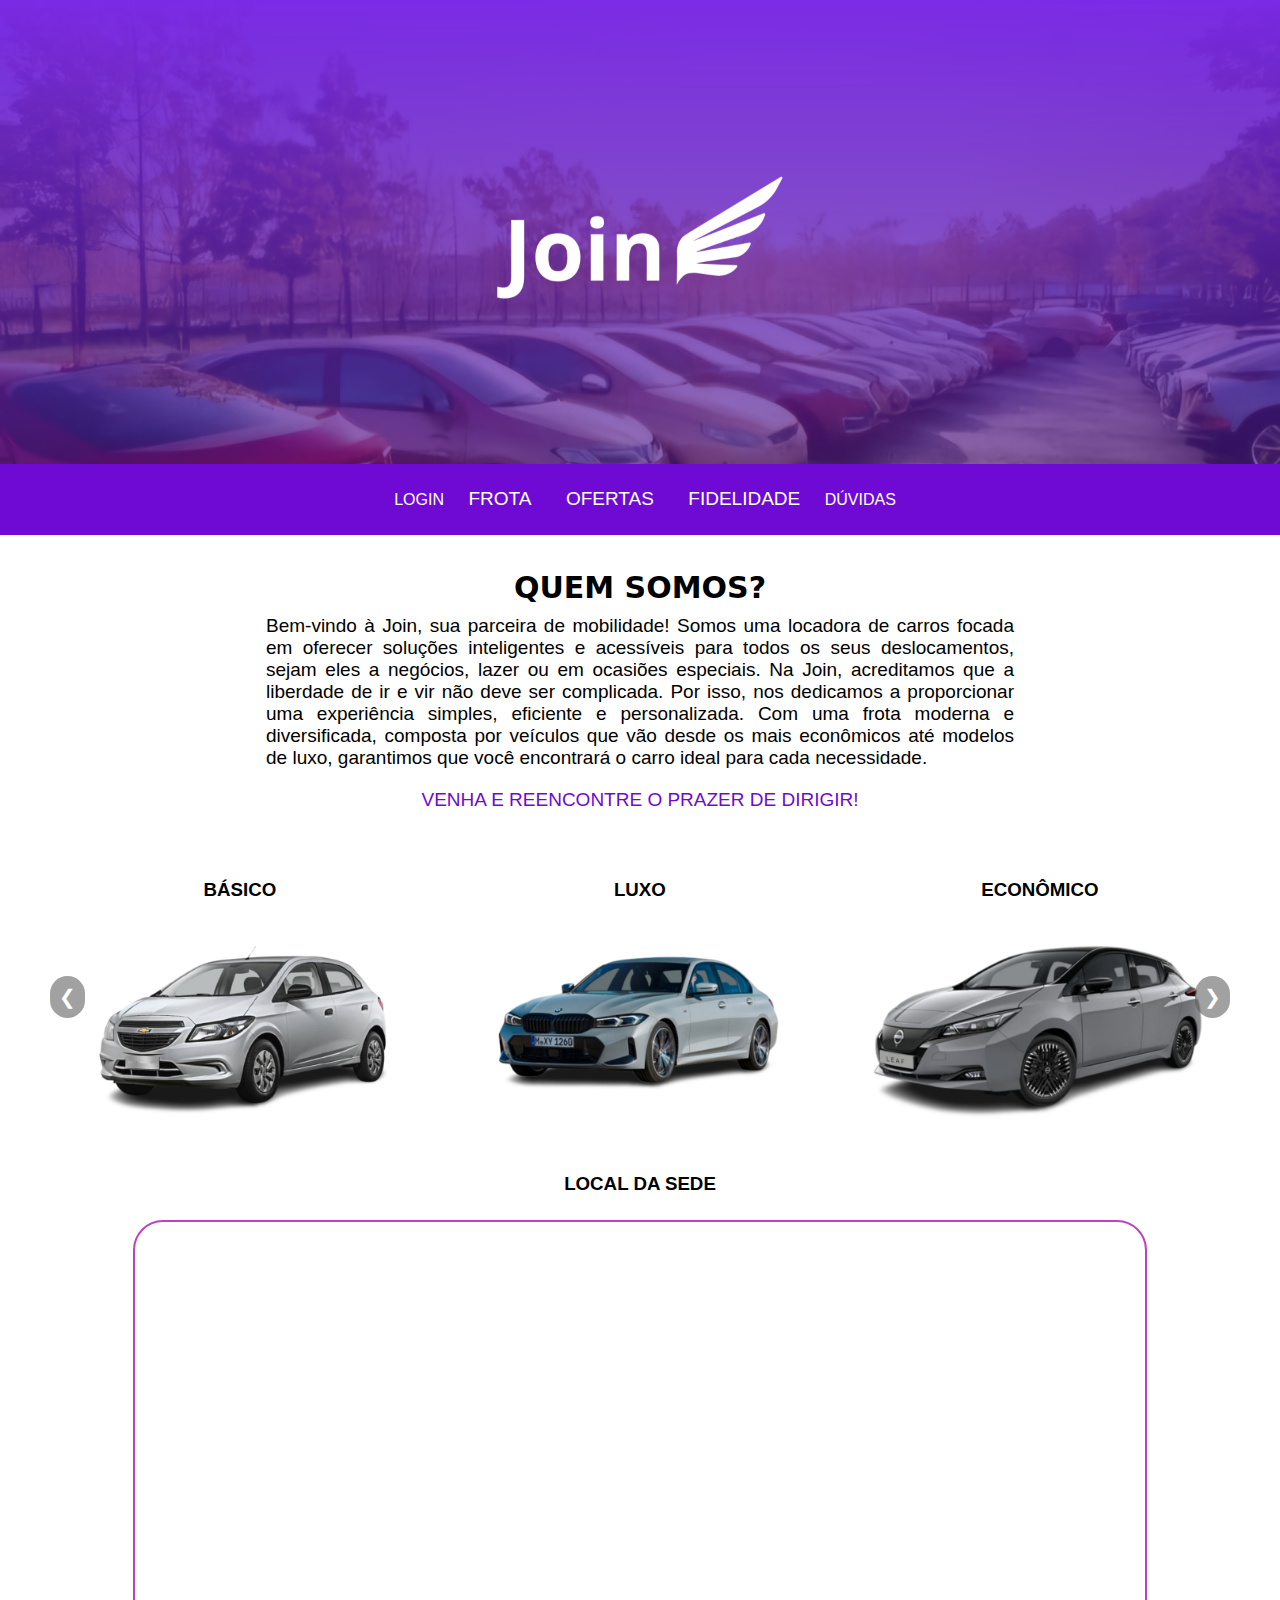
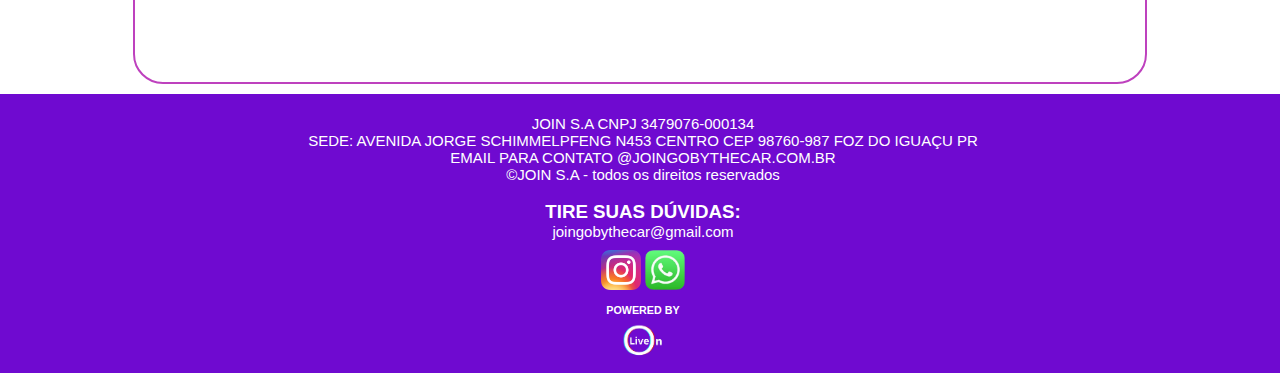
==== index.html @ 6f234f82 "Add files via upload" ====
<!DOCTYPE html>
<html lang="pt-br">
<head>
    <meta charset="UTF-8">
    <meta name="viewport" content="width=device-width, initial-scale=1.0">
    <meta name="theme-color" content="#6f0ad4">
    <link rel="stylesheet" href="style.css">
    <link rel="shortcut icon" href="img/favicon.png" type="image/x-icon">
    <title>Locadora</title> <!-- Título da página -->
</head>
<body>
    
    <header>
        <img src="img/background.png" class="background">  <!-- Imagem de fundo da página -->
    </header>

    <aside>
        <nav class="asidenav">
            <!-- Menu de navegação (nav bar) -->
            <ul>
                <li><a href="login.html">LOGIN</a></li>
                <li><a href="#frota" class="text">FROTA</a></li>
                <li><a href="#" class="text">OFERTAS</a></li>
                <li><a href="#" class="text">FIDELIDADE</a></li>
                <li><a href="#duvidas" class="duvida">DÚVIDAS</a></li>  
            </ul>
        </nav>
    </aside>
    
    <main>
        <section class="elementomae">
            <div class="quemsomos">
                <h2>QUEM SOMOS?</h2>
                <p class="text">Bem-vindo à Join, sua parceira de mobilidade! Somos uma locadora de carros focada em oferecer soluções inteligentes e acessíveis 
                     para todos os seus deslocamentos, sejam eles a negócios, lazer ou em ocasiões especiais.
                    Na Join, acreditamos que a liberdade de ir e vir não deve ser complicada. Por isso, nos dedicamos a proporcionar uma experiência simples, eficiente e personalizada. Com uma frota moderna e diversificada, composta por veículos que vão desde os mais econômicos até modelos de luxo, garantimos que você encontrará o carro ideal para cada necessidade.</p>
                <p class="sub">VENHA E REENCONTRE O PRAZER DE DIRIGIR!</p>
            </div>
        </section>
        <br>
        <script src="carrossel.js"></script>
        <div class="carousel" id="frota">
            <div class="carousel-images">
                <div class="carousel-item">
                    <h3>BÁSICO</h3>
                    <img src="img/onix.png" alt="BMW 320">
                </div>
                <div class="carousel-item">
                    <h3>LUXO</h3>
                    <a href="categoria.html"><img src="img/bmw.png" alt="BMW"></a>
            
                </div>
                <div class="carousel-item">
                    <h3>ECONÔMICO</h3>
                    <img src="img/nissanleaf.png" alt="leaf">
                </div>
                <div class="carousel-item">
                    <h3>EXECUTIVO</h3>
                    <img src="img/corola.png" alt="corola">
                </div>
                <div class="carousel-item">
                    <h3>GRANDE PORTE</h3>
                    <img src="img/compass.png" alt="compass">
                </div>
                <div class="carousel-item">
                    <h3>ADAPTADO</h3>
                    <img src="img/cronos.png" alt="cronos">
                </div>
                <div class="carousel-item">
                    <h3>SUPER LUXO</h3>
                    <img src="img/audi.png" alt="audi ">
                </div>
            </div>
            <button class="carousel-control prev" onclick="moveCarousel(-1)">&#10094;</button>
            <button class="carousel-control next" onclick="moveCarousel(1)">&#10095;</button>
        </div>
        <br>
        <h3>LOCAL DA SEDE</h3>
        <section class="elementomae">
            <div class="maps">
                <iframe src="https://www.google.com/maps/embed?pb=!1m18!1m12!1m3!1d3599.5429567355877!2d-54.56674892540214!3d-25.553596837792014!2m3!1f0!2f0!3f0!3m2!1i1024!2i768!4f13.1!3m3!1m2!1s0x94f69109c08444b5%3A0xd7e0a059121ec4ca!2sCol%C3%A9gio%20Estadual%20Tarqu%C3%ADnio%20Santos!5e0!3m2!1spt-BR!2sbr!4v1729248324265!5m2!1spt-BR!2sbr" width="1000" height="450" style="border-radius: 30px  ; padding: 5px; margin: 10px; border: 2px solid rgb(190, 65, 190);" allowfullscreen="" loading="lazy" referrerpolicy="no-referrer-when-downgrade"></iframe>
            </div>
        </section>    
    </main>
    
    <footer id="duvidas">
        <!-- Rodapé da página -->
        <br>
        <p>JOIN S.A CNPJ 3479076-000134</p>
        <p>SEDE: AVENIDA JORGE SCHIMMELPFENG N453 CENTRO CEP 98760-987 FOZ DO IGUAÇU PR</p>
        <p>EMAIL PARA CONTATO @JOINGOBYTHECAR.COM.BR</p>
        <p>&copy;JOIN S.A - todos os direitos reservados</p>
        <br>
        <h3>TIRE SUAS DÚVIDAS:</h3>
        <p>joingobythecar@gmail.com</p>
        <div class="rede">
            <a  href="https://www.instagram.com/_join_gobythecar?igsh=MWcwY2Q1d2l1NWE3cw=="><img src="img/Instagram_icon.png" alt=""></a>
            <img src="img/logo_w.png" alt="">
        </div>
        <div class="by">
            <h6>POWERED BY</h6>
            <img src="img/logoonlive.png" alt="">
        </div>
    </footer>

</body>
</html>
---- style.css ----
* {
    padding: 0;
    margin: 0%;
    font-family: Arial, Helvetica, sans-serif;
}
header {
    margin: 0%;
    grid-area: header;
}
header img {
    width: 100%;
    height: 100%;

}
aside {
    padding: 25px;
    margin-top: -5px;
    margin-bottom: 35px;
    background-color: #6f0ad4;
    grid-area: aside;
}
nav a {
    text-decoration: none;
    color: white;
}
nav {
    text-align: center;
    align-items: center;
}
nav li {
    list-style: none;
    display: inline;
    padding-left: 10px;
}
main {
    background-color: white;
    grid-area: main;
}
footer {
    grid-area: footer;
    background-color: #6f0ad0;
    color: white;
    text-align: center;
    padding: 3px;
    width: 100%;
    height: auto;
}
h2 {
    font-size: 30px;
    margin-top: 19px;
    text-align: center;
    font-family: system-ui, -apple-system, BlinkMacSystemFont, 'Segoe UI', Roboto, Oxygen, Ubuntu, Cantarell, 'Open Sans', 'Helvetica Neue', sans-serif;
}
.by img{
    width: 50px;
}
.text {
    padding: 10px;
    font-size: 19px;
    text-align: center;
    text-align: justify;
}
.galeria {
    margin-top: 50px;
    justify-content: center;
    display: flex;
    flex-wrap: wrap;
    margin-left: 250px;
    margin-right: 250px;
}
.botao {
    /* Define o estilo do botão*/
    background-color: blueviolet;
    border-radius: 20px;
    height: 30px;
    width: 300px;
    text-align: center;
    text-decoration: none;
    color: rgb(255, 255, 255);
    margin-top: 20px;
    padding: 5px;
    transition: 0.2s;
}
.box {
    text-align: center;
}
.img {
    width: 500px;
    height: 300px;
}
.sub {
    margin-top: 10px;
    margin-bottom: 25px;
    color: #6f0ad0;
    text-align: center;
    font-size: 19px;
    font-family: Arial, Helvetica, sans-serif;
}
html{
    scroll-behavior: smooth;
}

@media screen and (max-width: 400px) {
body {
    /* Define layout como grid para a página */
    background-color: #6f0ad4;
    margin: 0%;
    gap: 0px;
    grid-template-areas:
        "header header header"
        "aside aside aside"
        "main main main"
        "footer footer footer";
    grid-template-columns: auto auto auto;
    grid-template-rows: auto auto auto auto;
}
.quemsomos {
    display: flex;
    justify-content: space-around;
    flex-wrap: wrap;
    align-items: center;


}
.elementomae {
    display: flex;
    justify-content: space-around;
    flex-wrap: wrap;
    align-items: center;
    flex-direction: row;
}
}
main h3{
    text-align: center;
    margin: 15px;
}
.maps{
    border-radius: 30px;
    align-items: center;
    justify-content: center;
    flex-direction: rows;
    display: flex;
}
.card {
    margin: 10px;
    width: 550px;
    height: 450px;
    border-radius: 20px;
    background-color: rgba(255, 255, 255, 0.322);
    align-items: center;
    justify-content: center;
    flex-direction: column;
    display: flex;
}
p{
    align-items: center;
    font-size: 15px;
    margin-left: 20%;
    margin-right: 20%;
    
}
/* Estilo do container do carrossel */
.carousel {
    position: relative;
    width: 100%;
    max-width: 1200px;
    margin: auto;
    overflow: hidden;
    border-radius: 10px;
}
.rede{
    margin: 10px;
}
.rede img{
    width: 40px;
}

/* Container de imagens */
.carousel-images {
    display: flex;
    transition: transform 0.5s ease-in-out;
}

/* Cada item do carrossel */
.carousel-item {
    min-width: 33.33%; /* Exibe três itens por vez */
    box-sizing: border-box;
    padding: 10px;
}

/* Ajusta as imagens para caberem corretamente */
.carousel-item img {
    width: 100%;
    height: auto;
    display: block;
    border-radius: 10px;
}

/* Botões de navegação */
.carousel-control {
    border-radius: 20px;
    position: absolute;
    top: 50%;
    transform: translateY(-50%);
    background-color: #5a5a5a91;
    border: none;
    color: white;
    font-size: 20px;
    padding: 9px;
    cursor: pointer;
    z-index: 1;
}

.prev {
    left: 10px;
}

.next {
    right: 10px;
}

.carousel-control:hover {
    background-color: rgba(0, 0, 0, 0.8);
}
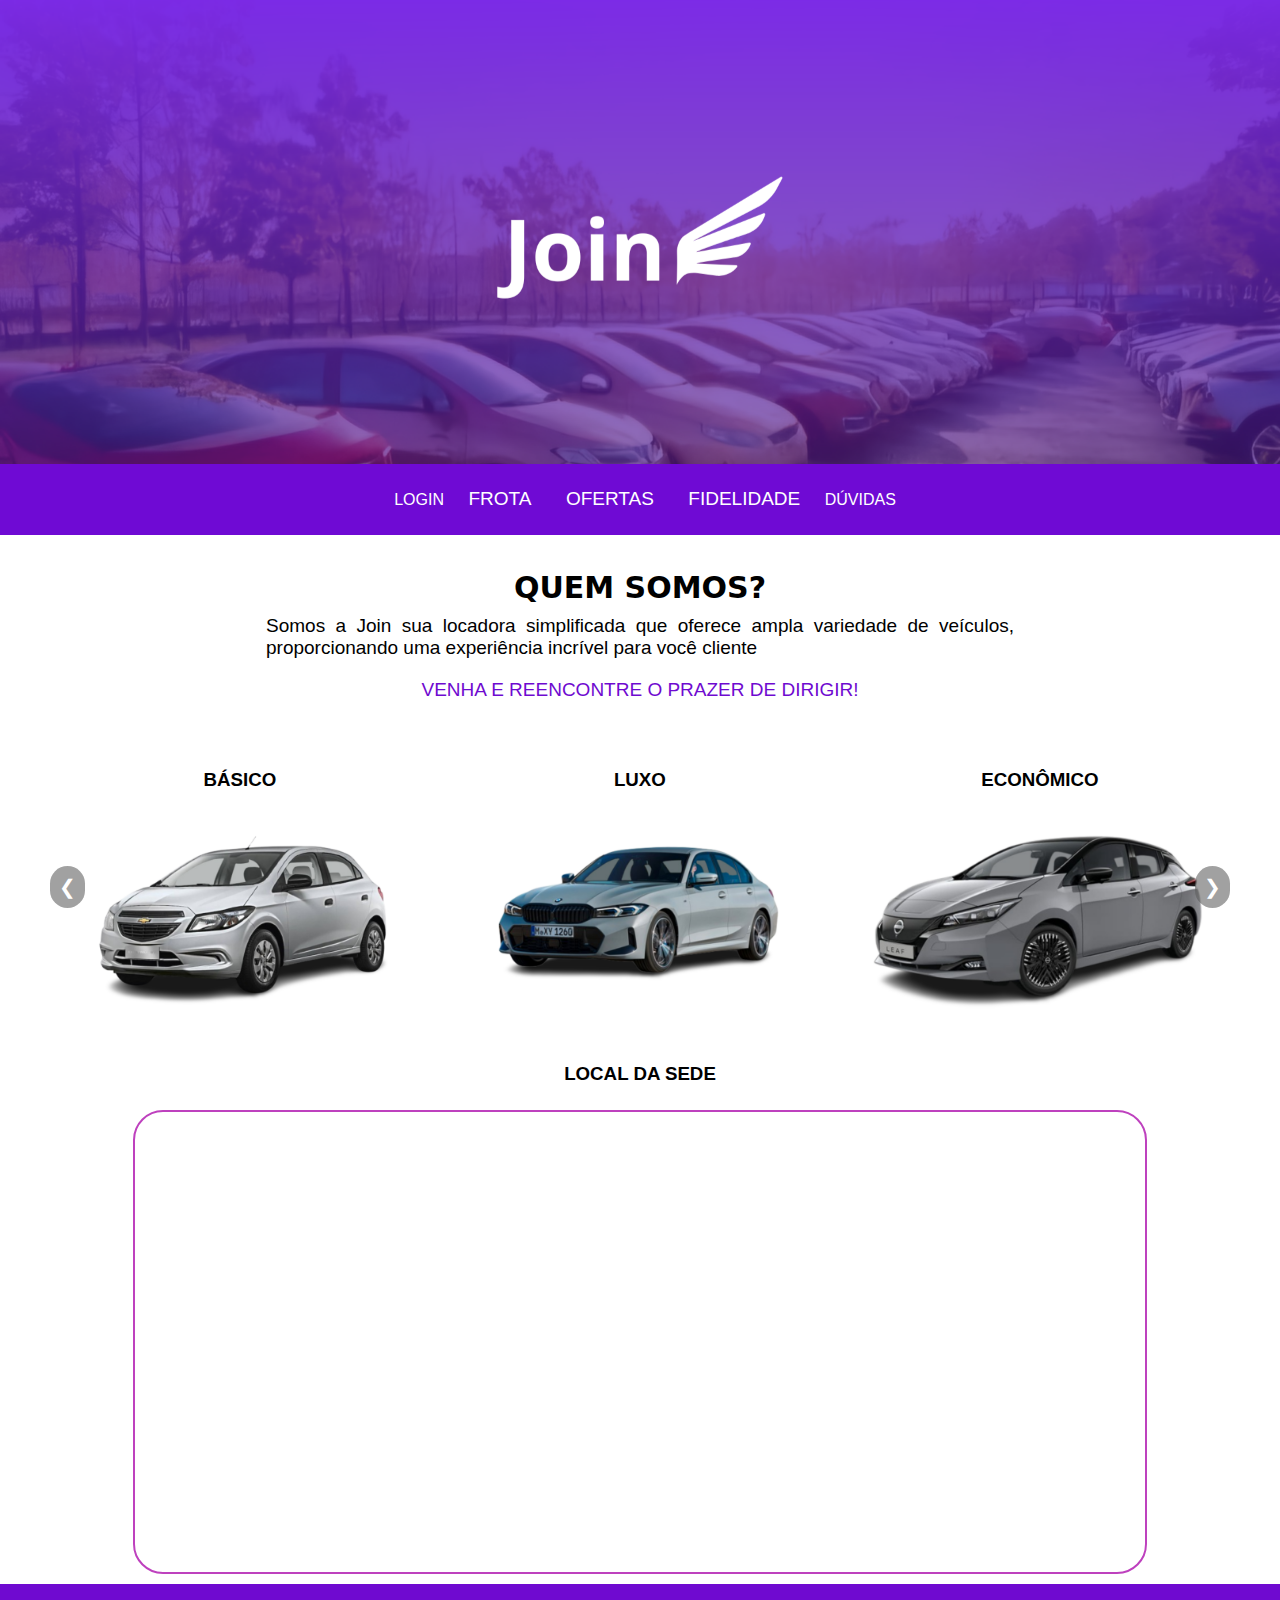
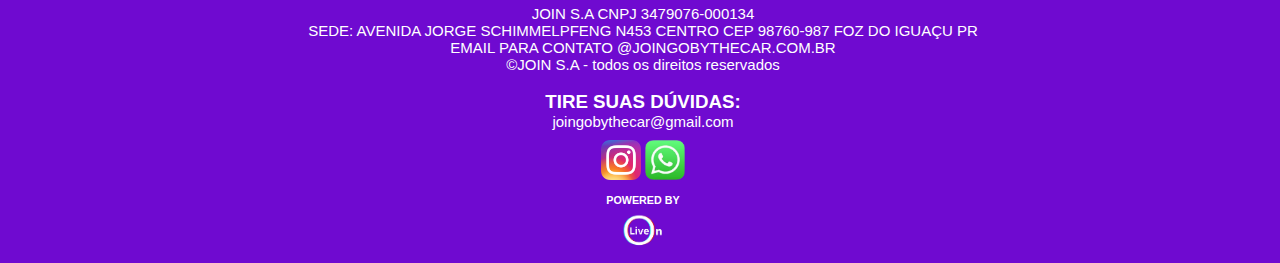
==== commit 8e2fe76f: "Add files via upload" ====
--- a/index.html
+++ b/index.html
@@ -31,9 +31,7 @@
         <section class="elementomae">
             <div class="quemsomos">
                 <h2>QUEM SOMOS?</h2>
-                <p class="text">Bem-vindo à Join, sua parceira de mobilidade! Somos uma locadora de carros focada em oferecer soluções inteligentes e acessíveis 
-                     para todos os seus deslocamentos, sejam eles a negócios, lazer ou em ocasiões especiais.
-                    Na Join, acreditamos que a liberdade de ir e vir não deve ser complicada. Por isso, nos dedicamos a proporcionar uma experiência simples, eficiente e personalizada. Com uma frota moderna e diversificada, composta por veículos que vão desde os mais econômicos até modelos de luxo, garantimos que você encontrará o carro ideal para cada necessidade.</p>
+                <p class="text">Somos a Join sua locadora simplificada que oferece ampla variedade de veículos, proporcionando uma experiência incrível para você cliente</p>
                 <p class="sub">VENHA E REENCONTRE O PRAZER DE DIRIGIR!</p>
             </div>
         </section>
@@ -52,7 +50,7 @@
                 </div>
                 <div class="carousel-item">
                     <h3>ECONÔMICO</h3>
-                    <img src="img/nissanleaf.png" alt="leaf">
+                    <a href="economicos.html"><img src="img/nissanleaf.png" alt="leaf"></a>
                 </div>
                 <div class="carousel-item">
                     <h3>EXECUTIVO</h3>
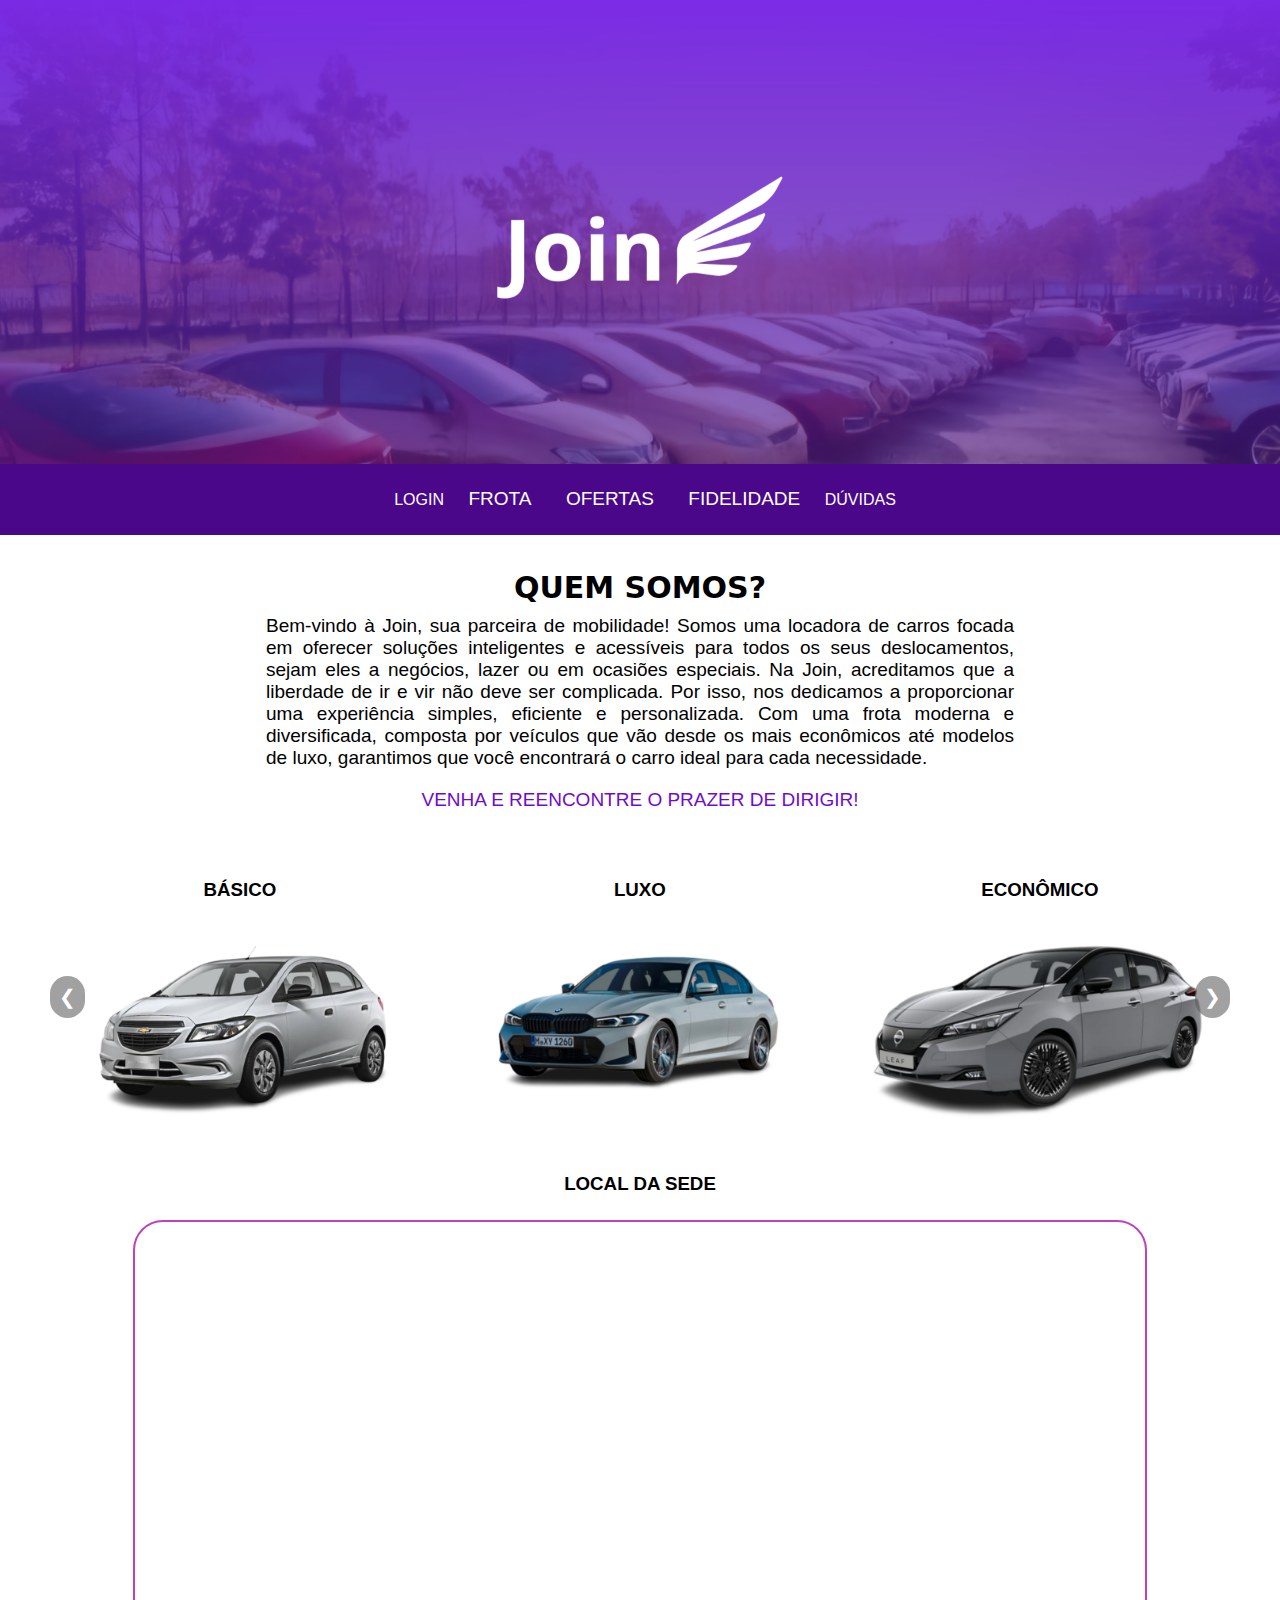
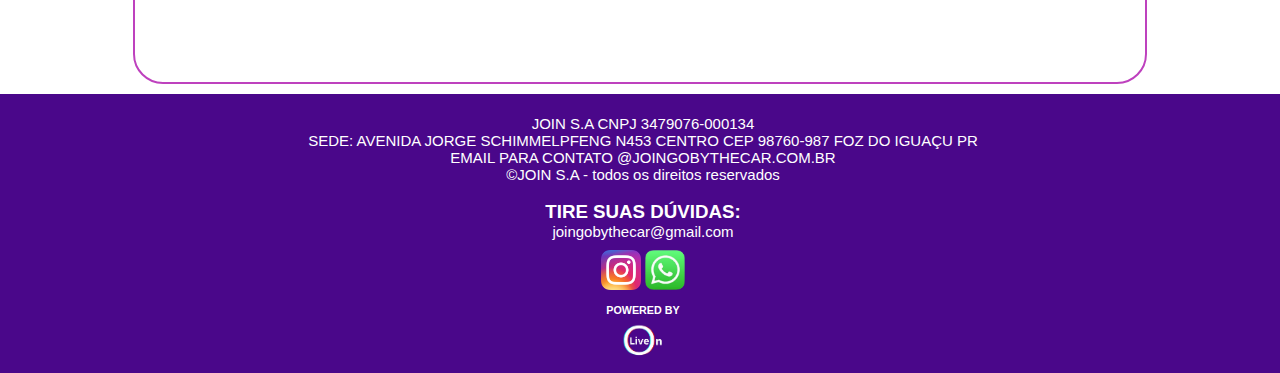
==== commit 1290a368: "31-10-2024" ====
--- a/index.html
+++ b/index.html
@@ -31,7 +31,9 @@
         <section class="elementomae">
             <div class="quemsomos">
                 <h2>QUEM SOMOS?</h2>
-                <p class="text">Somos a Join sua locadora simplificada que oferece ampla variedade de veículos, proporcionando uma experiência incrível para você cliente</p>
+                <p class="text">Bem-vindo à Join, sua parceira de mobilidade! Somos uma locadora de carros focada em oferecer soluções inteligentes e acessíveis 
+                     para todos os seus deslocamentos, sejam eles a negócios, lazer ou em ocasiões especiais.
+                    Na Join, acreditamos que a liberdade de ir e vir não deve ser complicada. Por isso, nos dedicamos a proporcionar uma experiência simples, eficiente e personalizada. Com uma frota moderna e diversificada, composta por veículos que vão desde os mais econômicos até modelos de luxo, garantimos que você encontrará o carro ideal para cada necessidade.</p>
                 <p class="sub">VENHA E REENCONTRE O PRAZER DE DIRIGIR!</p>
             </div>
         </section>
--- a/style.css
+++ b/style.css
@@ -16,7 +16,7 @@
     padding: 25px;
     margin-top: -5px;
     margin-bottom: 35px;
-    background-color: #6f0ad4;
+    background-color: #4a078a;
     grid-area: aside;
 }
 nav a {
@@ -38,7 +38,7 @@
 }
 footer {
     grid-area: footer;
-    background-color: #6f0ad0;
+    background-color: #4a078a;
     color: white;
     text-align: center;
     padding: 3px;
@@ -119,7 +119,7 @@
     justify-content: space-around;
     flex-wrap: wrap;
     align-items: center;
-
+    
 
 }
 .elementomae {
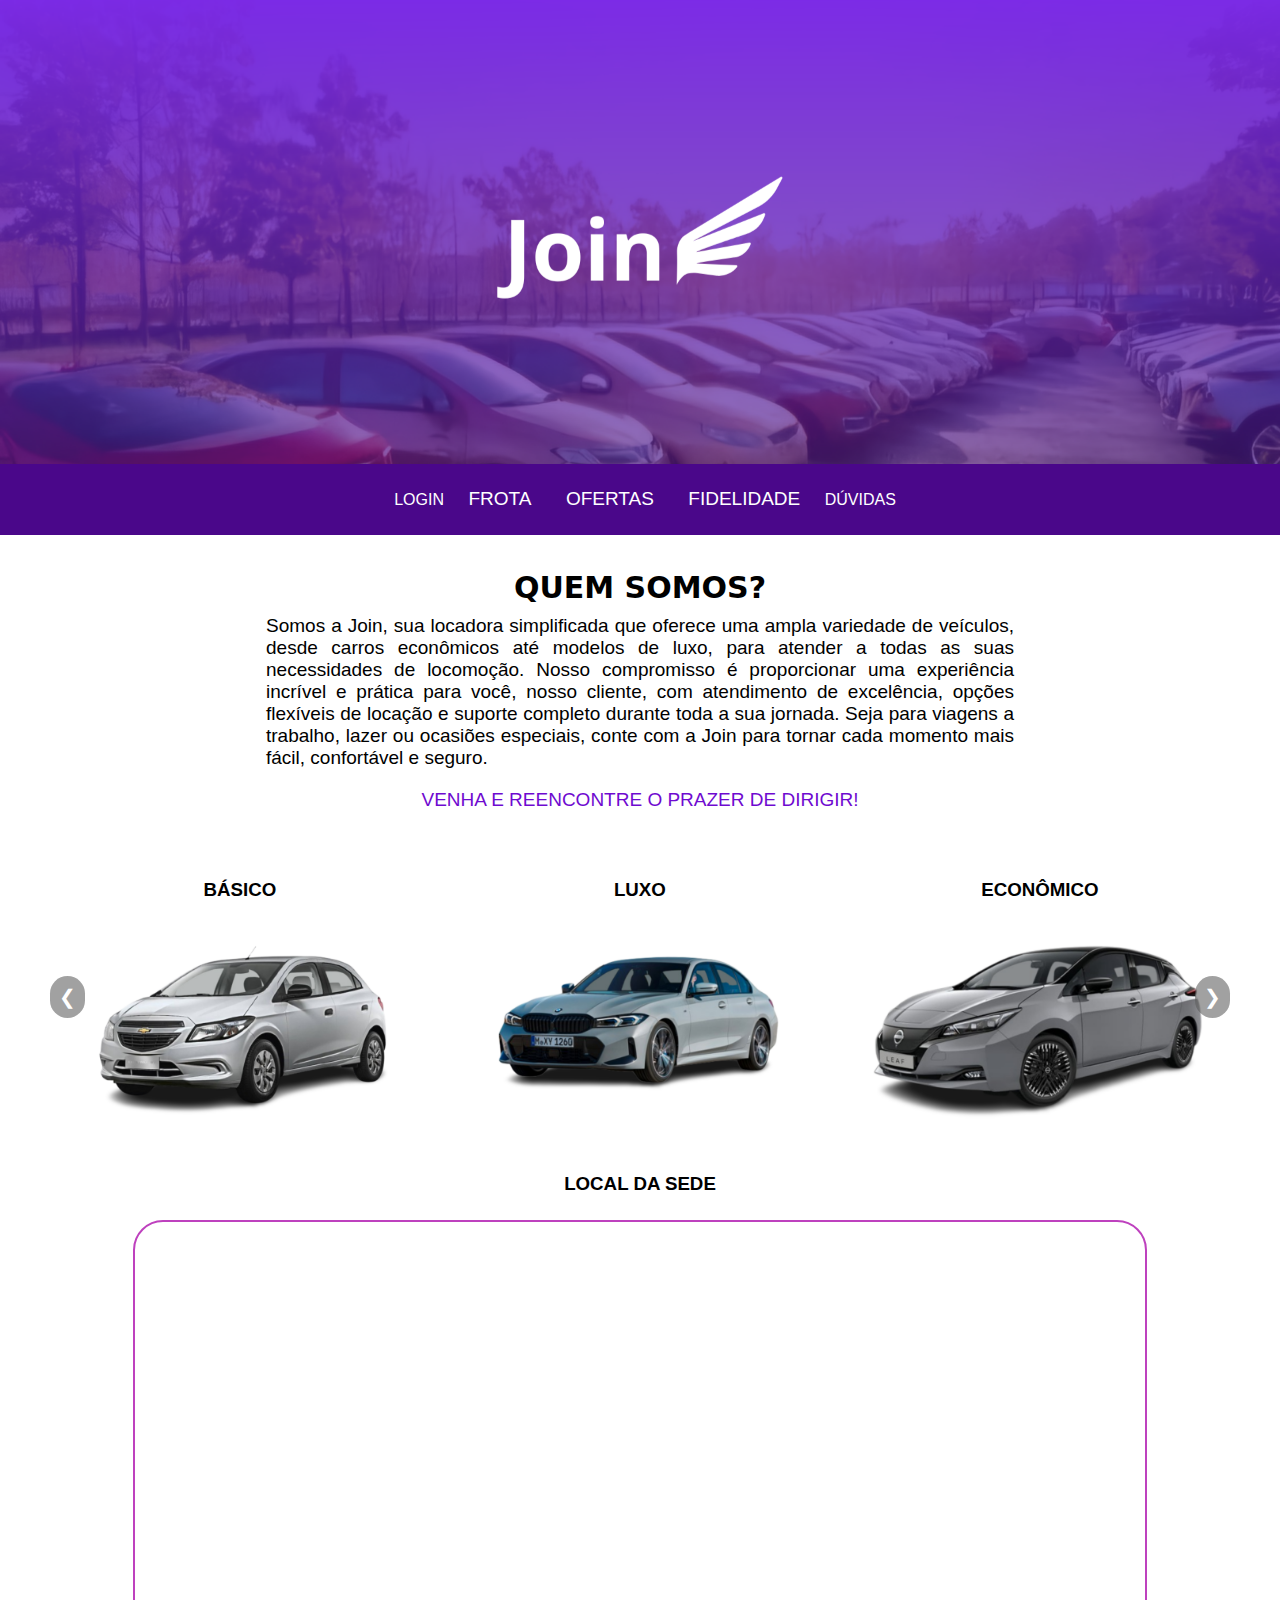
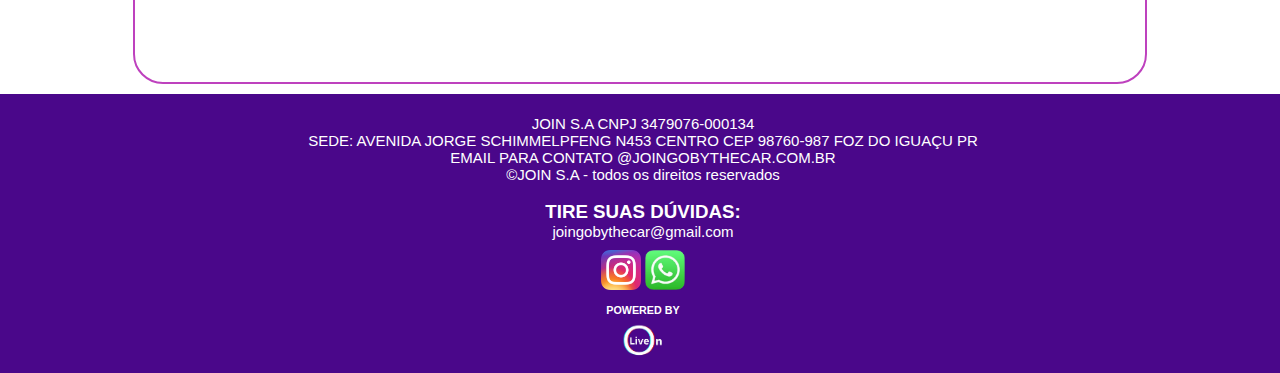
==== commit 835a5d4a: "Atualizar o index.html" ====
--- a/index.html
+++ b/index.html
@@ -31,9 +31,9 @@
         <section class="elementomae">
             <div class="quemsomos">
                 <h2>QUEM SOMOS?</h2>
-                <p class="text">Bem-vindo à Join, sua parceira de mobilidade! Somos uma locadora de carros focada em oferecer soluções inteligentes e acessíveis 
-                     para todos os seus deslocamentos, sejam eles a negócios, lazer ou em ocasiões especiais.
-                    Na Join, acreditamos que a liberdade de ir e vir não deve ser complicada. Por isso, nos dedicamos a proporcionar uma experiência simples, eficiente e personalizada. Com uma frota moderna e diversificada, composta por veículos que vão desde os mais econômicos até modelos de luxo, garantimos que você encontrará o carro ideal para cada necessidade.</p>
+                <p class="text">Somos a Join, sua locadora simplificada que oferece uma ampla variedade de veículos, desde carros econômicos até modelos de luxo, para atender a todas as suas necessidades de locomoção. Nosso compromisso é proporcionar uma experiência incrível e prática para você, nosso cliente, com atendimento de excelência, opções flexíveis de locação e suporte completo durante toda a sua jornada. Seja para viagens a trabalho, lazer ou ocasiões especiais, conte com a Join para tornar cada momento mais fácil, confortável e seguro.
+
+</p>
                 <p class="sub">VENHA E REENCONTRE O PRAZER DE DIRIGIR!</p>
             </div>
         </section>
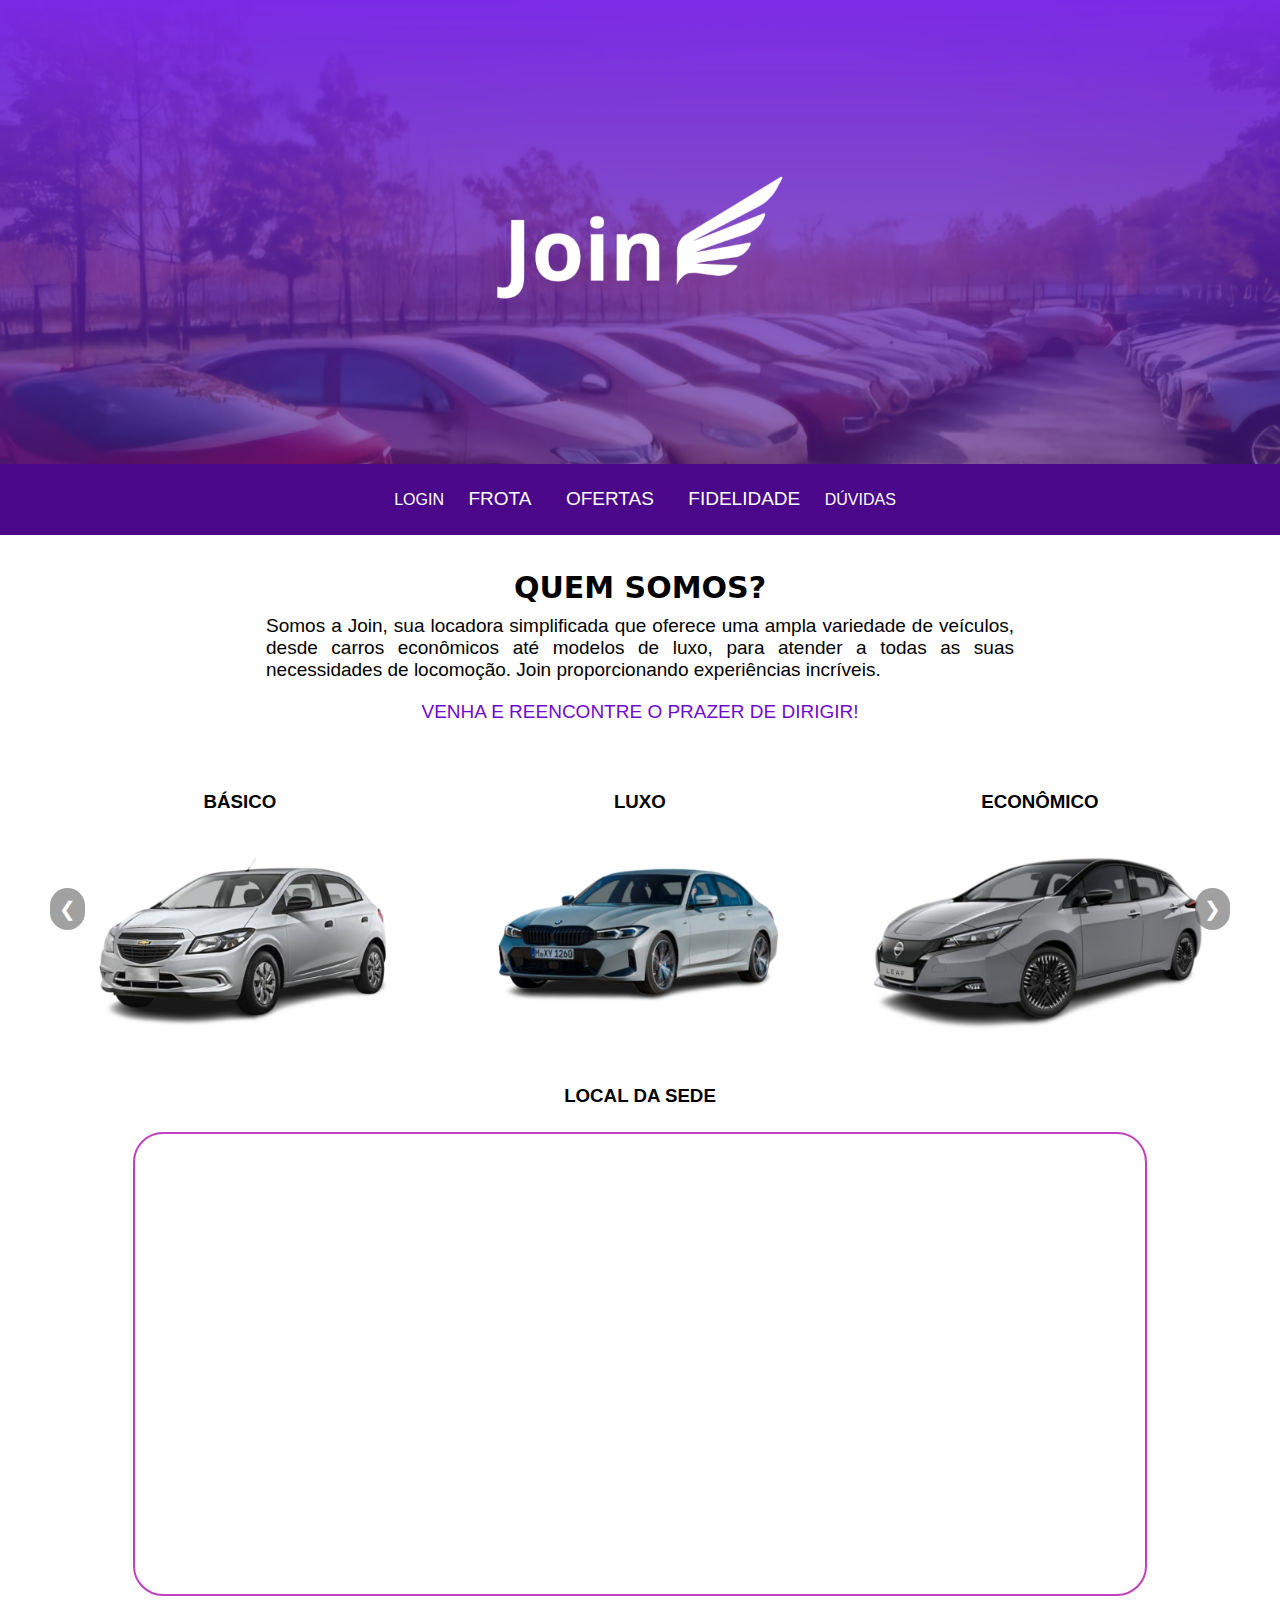
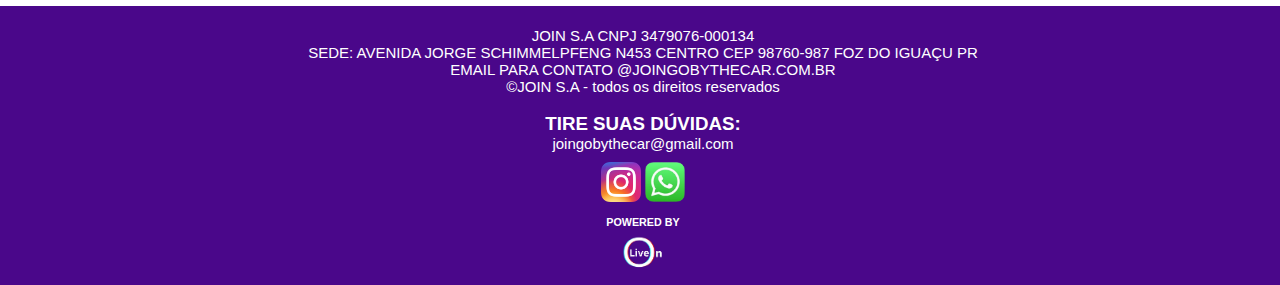
==== commit 88f3bd7e: "Atualizar o index.html" ====
--- a/index.html
+++ b/index.html
@@ -31,7 +31,7 @@
         <section class="elementomae">
             <div class="quemsomos">
                 <h2>QUEM SOMOS?</h2>
-                <p class="text">Somos a Join, sua locadora simplificada que oferece uma ampla variedade de veículos, desde carros econômicos até modelos de luxo, para atender a todas as suas necessidades de locomoção. Nosso compromisso é proporcionar uma experiência incrível e prática para você, nosso cliente, com atendimento de excelência, opções flexíveis de locação e suporte completo durante toda a sua jornada. Seja para viagens a trabalho, lazer ou ocasiões especiais, conte com a Join para tornar cada momento mais fácil, confortável e seguro.
+                <p class="text">Somos a Join, sua locadora simplificada que oferece uma ampla variedade de veículos, desde carros econômicos até modelos de luxo, para atender a todas as suas necessidades de locomoção. Join proporcionando experiências incríveis.
 
 </p>
                 <p class="sub">VENHA E REENCONTRE O PRAZER DE DIRIGIR!</p>
